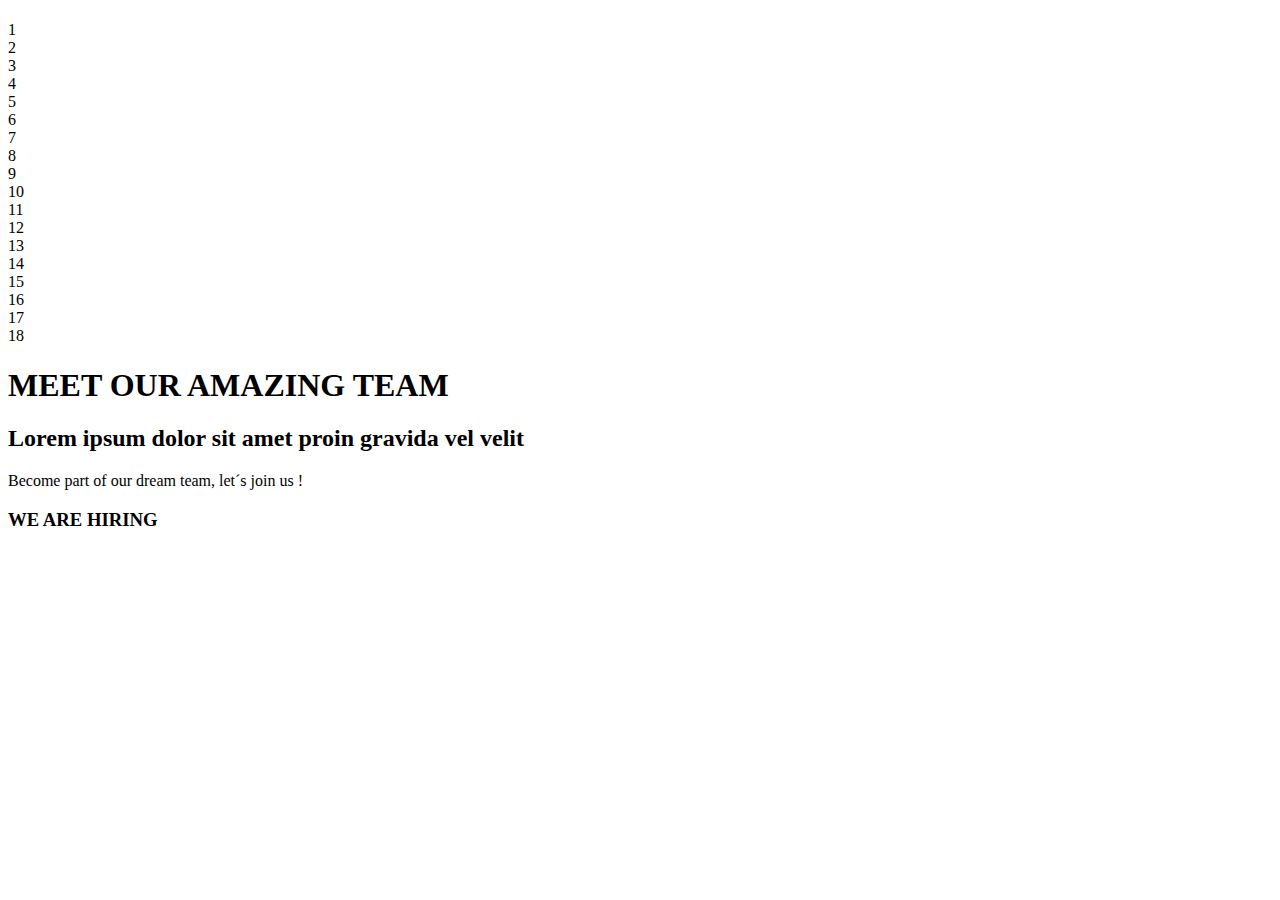
==== index.html @ 54927b7c "merge conflict" ====
<!DOCTYPE html>
<html lang="en">
  <head>
    <meta charset="UTF-8"/>
    <meta name="viewport" content="width=device-width, initial-scale=1.0" />
    <meta http-equiv="X-UA-Compatible" content="ie=edge" />
    <link href="src/css/style.css" rel="stylesheet">
    <title>Tajam</title>
  </head>
  <body>

    <header role="nr-1 mustafa banner">
      <!--placeholder nav -->
    </header>
    <main class="container">
      <section class="nr-2 mustafa"></section>
      <section class="nr-3 alicia"></section>
      <section class="nr-4 rafael"></section>

      <div class="container4">
        <!--Header Part 4-->
        <div ="expertise">
          <h1></h1>
          <h2></h2>
        </div>

        <!--Gridbox-->

        <div class="grid">
          <div class="box1">1</div>
          <div class="box2">2</div>
          <div class="box3">3</div>
          <div class="box4">4</div>
          <div class="box5">5</div>
          <div class="box6">6</div>
          <div class="box7">7</div>
          <div class="box8">8</div>
          <div class="box9">9</div>
          <div class="box10">10</div>
          <div class="box11">11</div>
          <div class="box12">12</div>
          <div class="box13">13</div>
          <div class="box14">14</div>
          <div class="box15">15</div>
          <div class="box16">16</div>
          <div class="box17">17</div>
          <div class="box18">18</div>
        
        </div>


      </div>

  

      <section class="nr-5 rafael">

        
        <div class="container5">
          <div class="column">
            <div class="top">
              <div class="headings">

                <h1>MEET OUR AMAZING TEAM</h1>
              
                <h2>Lorem ipsum dolor sit amet proin gravida vel velit</h2>

              </div>

            </div>

            <div class="middle">
              <div class="child">
                  <h2></h2>
              </div>
              <div class="child">
                  <h2></h2>
              </div>
              <div class="child">
                  <h2></h2>
              </div>
              <div class="child">
                  <h2></h2>
              </div>
            </div>
            
            <div class="bottom">
              <div class="headings2">

                <p ID="become">Become part of our dream team, let´s join us !</h2>
                <h3>WE ARE HIRING</h3>

              </div>


            </div>


          </div>
      </div>
      </section>
      <section class="nr-6 reza"></section>
    </main>
    <footer class="nr-7 alicia"></footer>
  </body>
</html>
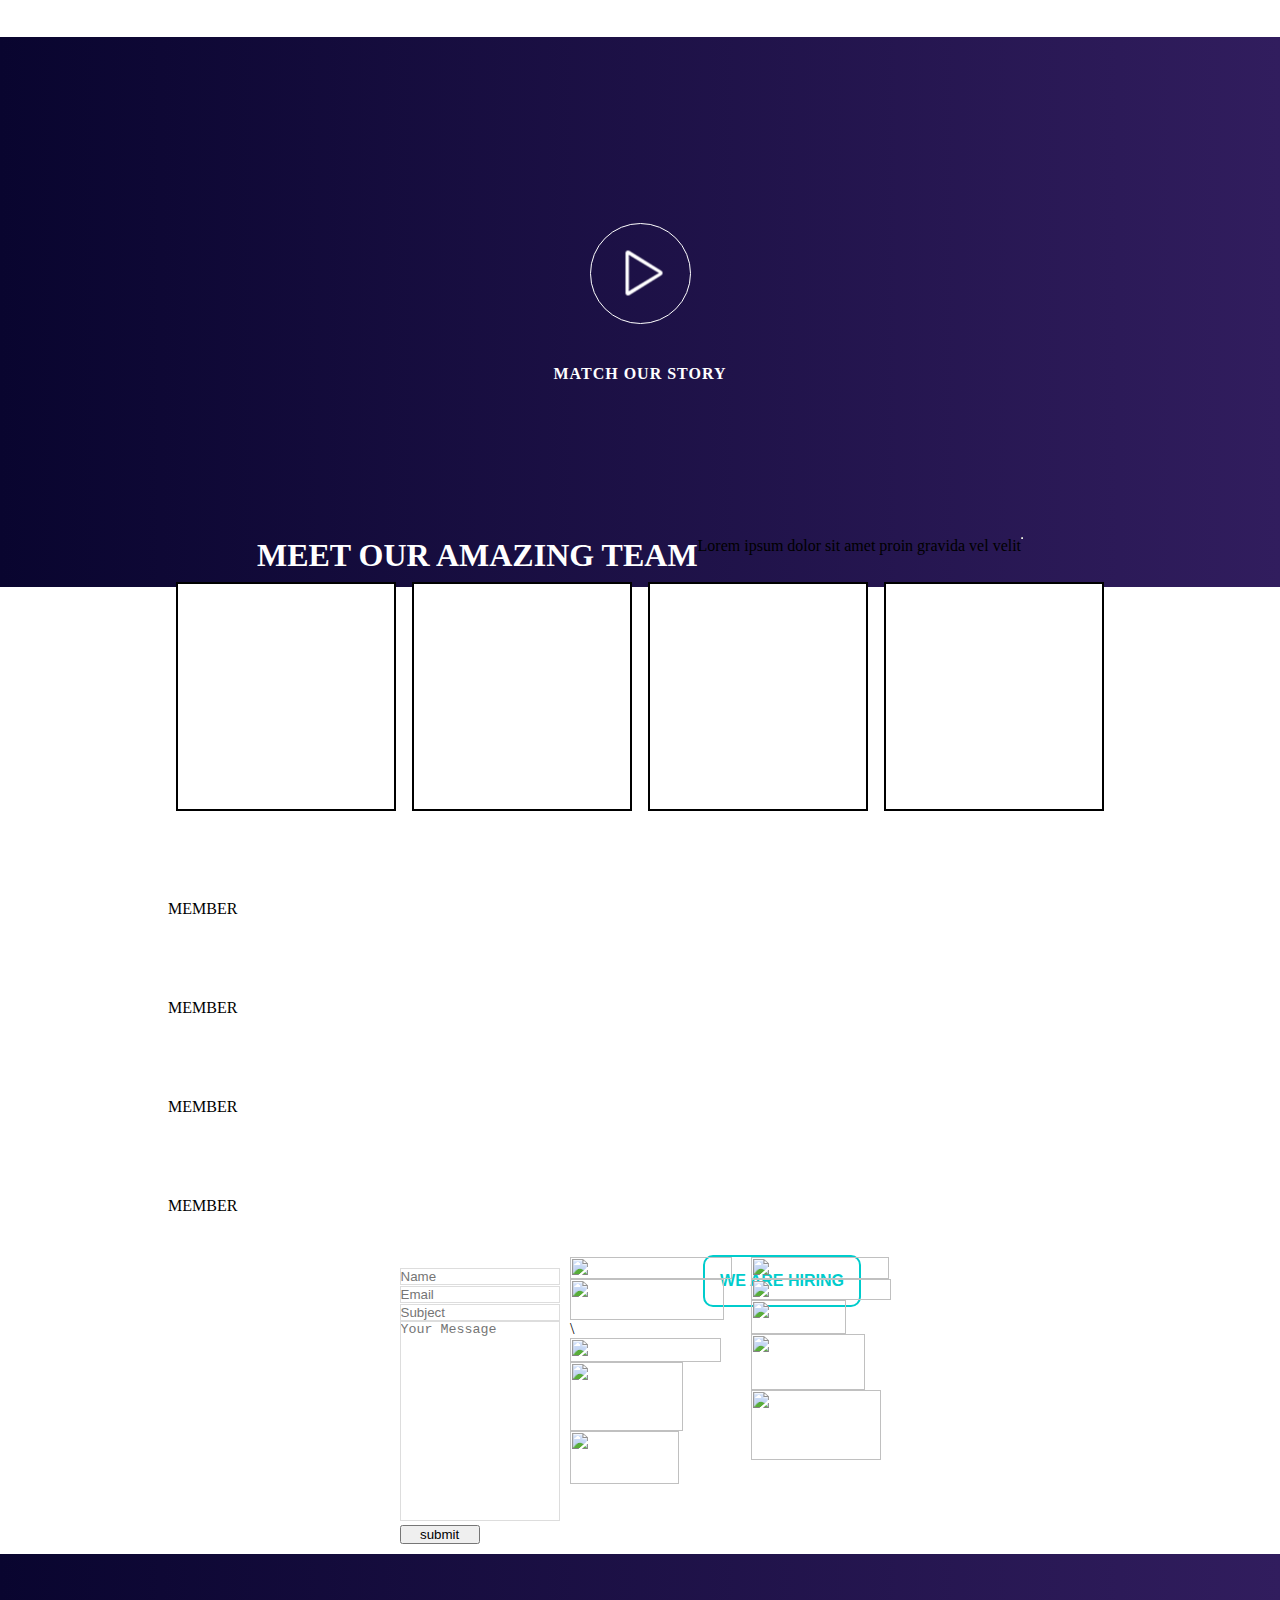
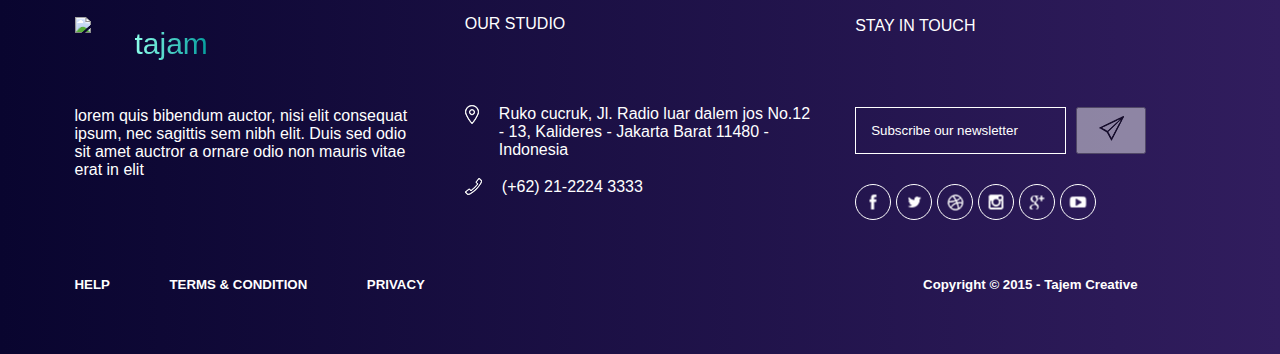
==== commit 211df15d: "section 6 added - not ready" ====
--- a/index.html
+++ b/index.html
@@ -1,107 +1,353 @@
 <!DOCTYPE html>
 <html lang="en">
-  <head>
-    <meta charset="UTF-8"/>
-    <meta name="viewport" content="width=device-width, initial-scale=1.0" />
-    <meta http-equiv="X-UA-Compatible" content="ie=edge" />
-    <link href="src/css/style.css" rel="stylesheet">
-    <title>Tajam</title>
-  </head>
-  <body>
-
-    <header role="nr-1 mustafa banner">
-      <!--placeholder nav -->
-    </header>
-    <main class="container">
-      <section class="nr-2 mustafa"></section>
-      <section class="nr-3 alicia"></section>
-      <section class="nr-4 rafael"></section>
-
-      <div class="container4">
-        <!--Header Part 4-->
-        <div ="expertise">
-          <h1></h1>
-          <h2></h2>
-        </div>
-
-        <!--Gridbox-->
-
-        <div class="grid">
-          <div class="box1">1</div>
-          <div class="box2">2</div>
-          <div class="box3">3</div>
-          <div class="box4">4</div>
-          <div class="box5">5</div>
-          <div class="box6">6</div>
-          <div class="box7">7</div>
-          <div class="box8">8</div>
-          <div class="box9">9</div>
-          <div class="box10">10</div>
-          <div class="box11">11</div>
-          <div class="box12">12</div>
-          <div class="box13">13</div>
-          <div class="box14">14</div>
-          <div class="box15">15</div>
-          <div class="box16">16</div>
-          <div class="box17">17</div>
-          <div class="box18">18</div>
-        
-        </div>
-
-
+
+<head>
+  <meta charset="UTF-8" />
+  <meta name="viewport" content="width=device-width, initial-scale=1.0" />
+
+  <meta http-equiv="X-UA-Compatible" content="ie=edge" />
+  <link href="src/css/style.css" rel="stylesheet">
+  <link href="src/css/style-alicia.css" rel="stylesheet">
+  <link href="src/css/style-rafa.css" rel="stylesheet">
+  <link href="src/css/style-reza.css" rel="stylesheet">
+  <title>Tajam</title>
+</head>
+
+<body>
+  <header role="nr-1 mustafa banner">
+    <!--placeholder nav -->
+    <h1>
+      NAVBAR
+    </h1>
+  </header>
+
+  <main>
+
+
+    <section class="nr-3 alicia">
+      <div class="img-sec-3">
+        <div class="text-sec-3">
+          <div class="play">
+            <svg id="Play_Icon" data-name="Play Icon" xmlns="http://www.w3.org/2000/svg"
+              xmlns:xlink="http://www.w3.org/1999/xlink" width="103" height="103" viewBox="0 0 103 103">
+              <defs>
+                <style>
+                  .cls-1 {
+                    fill: none;
+                    stroke: #fff;
+                    stroke-width: 3px;
+                  }
+                </style>
+              </defs>
+              <circle id="outline" class="cls-1" cx="51.5" cy="51.5" r="50" />
+              <image id="play" x="36.5" y="28.5" width="37" height="45"
+                xlink:href="[data-uri]" />
+            </svg>
+          </div>
+          <div class="text">
+            <h2 class="h2-sec-3">
+              MATCH OUR STORY
+            </h2>
+          </div>
+        </div>
       </div>
-
-  
-
-      <section class="nr-5 rafael">
-
-        
-        <div class="container5">
-          <div class="column">
-            <div class="top">
-              <div class="headings">
-
-                <h1>MEET OUR AMAZING TEAM</h1>
-              
-                <h2>Lorem ipsum dolor sit amet proin gravida vel velit</h2>
-
-              </div>
-
-            </div>
-
-            <div class="middle">
-              <div class="child">
-                  <h2></h2>
-              </div>
-              <div class="child">
-                  <h2></h2>
-              </div>
-              <div class="child">
-                  <h2></h2>
-              </div>
-              <div class="child">
-                  <h2></h2>
-              </div>
-            </div>
-            
-            <div class="bottom">
-              <div class="headings2">
-
-                <p ID="become">Become part of our dream team, let´s join us !</h2>
-                <h3>WE ARE HIRING</h3>
-
-              </div>
-
-
-            </div>
-
-
-          </div>
+    </section>
+
+
+
+    <section class="nr-5 rafael">
+      <div class="container5">
+        <div class="column">
+          <div class="top">
+            <div class="headings">
+              <h1>MEET OUR AMAZING TEAM</h1>
+              <p class="x">Lorem ipsum dolor sit amet proin gravida vel velit</p>
+              <div class="hr-line">
+                <hr class="line">
+              </div>
+            </div>
+          </div>
+
+          <div class="middle">
+            <div class="child">
+              <h2></h2>
+            </div>
+            <div class="child">
+              <h2></h2>
+            </div>
+            <div class="child">
+              <h2></h2>
+            </div>
+            <div class="child">
+              <h2></h2>
+            </div>
+          </div>
+
+          <div class="bottom1">
+            <div class="kind">
+              <h2 class="name">ALICIA</h2>
+              <p class="member">MEMBER</p>
+            </div>
+            <div class="kind">
+              <h2 class="name">MUSTAFA</h2>
+              <p class="member">MEMBER</p>
+            </div>
+            <div class="kind">
+              <h2 class="name">RAFAEL</h2>
+              <p class="member">MEMBER</p>
+            </div>
+            <div class="kind">
+              <h2 class="name">REZA</h2>
+              <p class="member">MEMBER</p>
+            </div>
+          </div>
+
+          <div class="bottom">
+            <div class="headings2">
+              <p ID="become">Become part of our dream team, let´s join us !</h2>
+              <h3>WE ARE HIRING</h3>
+            </div>
+          </div>
+        </div>
       </div>
-      </section>
-      <section class="nr-6 reza"></section>
-    </main>
-    <footer class="nr-7 alicia"></footer>
-  </body>
-</html>
-
+    </section>
+
+
+
+
+    <section>
+      <div class="container-6">
+        <div class="child1">
+          <form class="form" action="form.js" method="POST">
+            <div class="form-row">
+              <input class="input-sec6" type="text" name="name" placeholder="Name" />
+            </div>
+            <div class="form-row">
+              <input class="input-sec6" type="email" name="email" placeholder="Email" />
+            </div>
+            <div class="form-row">
+              <input class="input-sec6" type="text" name="subject" placeholder="Subject" />
+            </div>
+            <div class="form-row">
+              <textarea name="message" placeholder="Your Message"></textarea>
+            </div>
+            <div class="form-row">
+              <button class="btn-sec6" type="submit" name="submit" value="submit">submit</button>
+            </div>
+          </form>
+        </div>
+        <div class="child2">
+          <img src="src/img/png/Zara_Logo.png" width="162" height="22" />
+          <img src="src/img/png/1280px-Barneys_New_York_Logo.png" width="154" height="41" />\
+          <img src="src/img/png/Calvin_klein_logo.png" width="151" height="24" />
+          <img src="src/img/png/Converse_logo.png" width="113" height="69" />
+          <img src="src/img/png/1280px-Levi's_logo.png" width="109" height="53" />
+        </div>
+
+        <div class="child3">
+          <img src="src/img/png/Logo_of_Mango_(new).png" width="138" height="22" />
+          <img src="src/img/png/1280px-Gucci_Logo.png" width="140" height="21" />
+          <img src="src/img/png/1280px-Logo_NIKE.png" width="95" height="34" />
+          <img src="src/img/png/Puma_Logo.png" width="114" height="56" />
+          <img src="src/img/png/Billabong.png" width="130" height="70" />
+        </div>
+      </div>
+    </section>
+
+
+
+
+
+
+
+
+
+
+    <section class="nr-7">
+      <footer>
+        <div class="container-nr7">
+
+          <div class="child-sec-7">
+            <div class="logo first-row">
+              <div class="logo-img"><img src="src/img/png/logo.png"> </div>
+              <div class="logo-text">tajam</div>
+
+            </div>
+            <div class="second-row">
+              lorem quis bibendum auctor, nisi elit consequat ipsum, nec sagittis sem nibh elit. Duis sed odio sit amet
+              auctror a ornare odio non mauris vitae erat in elit
+            </div>
+            <div class="third-row">
+              <h5>HELP</h5>
+              <h5>TERMS & CONDITION</h5>
+              <h5>PRIVACY</h5>
+            </div>
+          </div>
+
+          <div class="child-sec-7">
+            <div class="first-row">
+              OUR STUDIO
+            </div>
+            <div class="second-row">
+              <div class="icon-text">
+                <div class="icon">
+                  <svg xmlns="http://www.w3.org/2000/svg" xmlns:xlink="http://www.w3.org/1999/xlink" width="14"
+                    height="19" viewBox="0 0 14 19">
+                    <image id="big104" width="14" height="19"
+                      xlink:href="[data-uri]" />
+                  </svg>
+                </div>
+                <div>
+                  Ruko cucruk, Jl. Radio luar dalem jos No.12 - 13, Kalideres - Jakarta Barat
+                  11480 - Indonesia
+                </div>
+              </div>
+              <div class="icon-text">
+                <div class="icon">
+                  <svg xmlns="http://www.w3.org/2000/svg" xmlns:xlink="http://www.w3.org/1999/xlink" width="17"
+                    height="17" viewBox="0 0 17 17">
+                    <image id="phone351" width="17" height="17"
+                      xlink:href="[data-uri]" />
+                  </svg>
+                </div>
+                <div>
+                  (+62) 21-2224 3333
+                </div>
+              </div>
+            </div>
+            <div class="third-row placeholder">
+              PLACEHOLDER
+            </div>
+          </div>
+
+          <div class="child-sec-7">
+
+            <div class="first-row">
+              STAY IN TOUCH
+            </div>
+            <div class="second-row">
+              <div class="newsletter">
+                <input class="newsletter-input" type="text" id="newsletter" name="newsletter"
+                  placeholder="Subscribe our newsletter">
+                <button class="newsletter-btn">
+                  <svg xmlns="http://www.w3.org/2000/svg" xmlns:xlink="http://www.w3.org/1999/xlink" width="25"
+                    height="25" viewBox="0 0 25 25">
+                    <image id="paper122" width="25" height="25"
+                      xlink:href="[data-uri]" />
+                  </svg>
+                </button>
+              </div>
+
+              <div class="socials">
+                <svg id="facebook" class="social-icon" xmlns="http://www.w3.org/2000/svg"
+                  xmlns:xlink="http://www.w3.org/1999/xlink" width="36" height="36" viewBox="0 0 36 36">
+                  <defs>
+                    <style>
+                      .cls-1 {
+                        fill: none;
+                        stroke: #fff;
+                        stroke-width: 1px;
+                      }
+                    </style>
+                  </defs>
+                  <circle class="cls-1" cx="18" cy="18" r="17.5" />
+                  <image id="facebook25" x="14.5" y="10.5" width="7" height="15"
+                    xlink:href="[data-uri]" />
+                </svg>
+
+                <svg id="twitter" class="social-icon" xmlns="http://www.w3.org/2000/svg"
+                  xmlns:xlink="http://www.w3.org/1999/xlink" width="36" height="36" viewBox="0 0 36 36">
+                  <defs>
+                    <style>
+                      .cls-1 {
+                        fill: none;
+                        stroke: #fff;
+                        stroke-width: 1px;
+                      }
+                    </style>
+                  </defs>
+                  <circle class="cls-1" cx="18" cy="18" r="17.5" />
+                  <image id="twitter16" x="11.5" y="12.5" width="14" height="11"
+                    xlink:href="[data-uri]" />
+                </svg>
+
+                <svg id="dribbble" class="social-icon" xmlns="http://www.w3.org/2000/svg"
+                  xmlns:xlink="http://www.w3.org/1999/xlink" width="36" height="36" viewBox="0 0 36 36">
+                  <defs>
+                    <style>
+                      .cls-1 {
+                        fill: none;
+                        stroke: #fff;
+                        stroke-width: 1px;
+                      }
+                    </style>
+                  </defs>
+                  <circle class="cls-1" cx="18" cy="18" r="17.5" />
+                  <image id="dribbble4" x="10.5" y="10.5" width="16" height="16"
+                    xlink:href="[data-uri]" />
+                </svg>
+
+                <svg id="instagram" class="social-icon" xmlns="http://www.w3.org/2000/svg"
+                  xmlns:xlink="http://www.w3.org/1999/xlink" width="36" height="36" viewBox="0 0 36 36">
+                  <defs>
+                    <style>
+                      .cls-1 {
+                        fill: none;
+                        stroke: #fff;
+                        stroke-width: 1px;
+                      }
+                    </style>
+                  </defs>
+                  <circle class="cls-1" cx="18" cy="18" r="17.5" />
+                  <image id="instagram3" x="10.5" y="10.5" width="15" height="15"
+                    xlink:href="[data-uri]" />
+                </svg>
+
+                <svg id="gplus" class="social-icon" xmlns="http://www.w3.org/2000/svg"
+                  xmlns:xlink="http://www.w3.org/1999/xlink" width="36" height="36" viewBox="0 0 36 36">
+                  <defs>
+                    <style>
+                      .cls-1 {
+                        fill: none;
+                        stroke: #fff;
+                        stroke-width: 1px;
+                      }
+                    </style>
+                  </defs>
+                  <circle class="cls-1" cx="18" cy="18" r="17.5" />
+                  <image id="google" x="10.5" y="11.5" width="15" height="14"
+                    xlink:href="[data-uri]" />
+                </svg>
+
+                <svg id="youtube" class="social-icon" xmlns="http://www.w3.org/2000/svg"
+                  xmlns:xlink="http://www.w3.org/1999/xlink" width="36" height="36" viewBox="0 0 36 36">
+                  <defs>
+                    <style>
+                      .cls-1 {
+                        fill: none;
+                        stroke: #fff;
+                        stroke-width: 1px;
+                      }
+                    </style>
+                  </defs>
+                  <circle class="cls-1" cx="18" cy="18" r="17.5" />
+                  <image id="youtube-2" data-name="youtube" x="9.5" y="12.5" width="17" height="11"
+                    xlink:href="[data-uri]" />
+                </svg>
+
+              </div>
+            </div>
+            <div class="third-row copyright">
+              <h5>Copyright © 2015 - Tajem Creative</h5>
+            </div>
+          </div>
+        </div>
+      </footer>
+    </section>
+
+
+
+  </main>
+</body>
+
+</html>--- a/src/css/style-alicia.css
+++ b/src/css/style-alicia.css
@@ -0,0 +1,420 @@
+*html {
+    font-size: 14px;
+    letter-spacing: 0px;
+    line-height: 22px;
+    color: #413d4b;
+    font-weight: 300;
+    font-family: "Roboto";
+}
+
+* {
+    box-sizing: border-box;
+    padding: 0;
+    margin: 0;
+}
+
+@import url('https://fonts.googleapis.com/css2?family=Playfair+Display:wght@400;700&display=swap');
+@import url('https://fonts.googleapis.com/css2?family=Hammersmith+One&family=Roboto:wght@300&display=swap');
+/*Section4*/
+
+.container4 {
+    display: flex;
+    max-width: 1600px;
+    background-color: gainsboro;
+    height: 670px;
+    justify-content: center;
+    align-items: center;
+}
+
+.grid {
+    display: grid;
+    background-color: teal;
+    width: 940px;
+    height: 80%;
+    grid-template: repeat(8, 1fr) / repeat(12, 1fr);
+}
+
+.box1 {
+    background-color: violet;
+    grid-area: 1 / 2 / 3 / 4;
+}
+
+.box2 {
+    background-color: violet;
+    grid-area: 1 / 6 / 3 / 8;
+}
+
+.box3 {
+    background-color: violet;
+    grid-area: 1 / 10 / 3 / 12;
+}
+
+.box4 {
+    background-color: white;
+    grid-area: 3 / 2 / 4 / 4;
+}
+
+.box5 {
+    background-color: white;
+    grid-area: 3 / 6 / 4 / 8;
+}
+
+.box6 {
+    background-color: white;
+    grid-area: 3 / 10 / 4 / 12;
+}
+
+.container5 {
+    display: flex;
+    justify-content: center;
+    align-items: center;
+    max-width: 1600px;
+    height: 670px;
+    background-image: Url("../img/bgk-header.png")
+}
+
+.column {
+    display: flex;
+    flex-direction: column;
+}
+
+.top {
+    display: flex;
+    justify-content: center;
+}
+
+.headings {
+    display: flex;
+}
+
+.headings2 {
+    display: flex;
+    justify-content: center;
+}
+
+.middle {
+    display: flex;
+}
+
+.bottom {
+    display: flex;
+    justify-content: center;
+}
+
+.child {
+    display: flex;
+}
+
+.container {
+    display: flex;
+    justify-content: center;
+    align-items: center;
+    max-width: 1600px;
+    height: 670px;
+    background-image: Url("../design-assets/bgk-header.png")
+}
+
+.child {
+    font-family: Arial, Helvetica, sans-serif;
+    color: black;
+    border: 2px;
+    border-style: solid;
+    background-color: white;
+    height: 229px;
+    width: 220px;
+    margin: 8px;
+}
+
+h1 {
+    color: white;
+    font-weight: bold;
+    font-size: 22px;
+    ;
+    text-align: center;
+    font-family: 'Playfair Display', serif;
+}
+
+h2 {
+    color: white;
+    font-weight: lighter;
+    text-align: center;
+    font-family: 'Playfair Display', serif;
+    margin-bottom: 50px;
+    margin-top: 10px;
+    font-size: 18px;
+}
+
+h3 {
+    color: #00cccc;
+    text-align: center;
+    font-family: 'Hammersmith One', sans-serif;
+    font-size: 16px;
+    margin-top: 40px;
+    padding: 15px;
+    border-radius: 10px;
+    border: #00cccc solid;
+    border-width: 2px;
+}
+
+#become {
+    color: white;
+    text-align: center;
+    font-family: 'Roboto', sans-serif;
+    font-size: 14px;
+    margin-top: 50px;
+}
+
+section {
+    display: flex;
+    flex-direction: row;
+    background-color: white;
+    justify-content: center;
+}
+
+.img {
+    background-image: url(src/img/bgk-footer.png);
+}
+
+.first-container-row {
+    display: flex;
+    flex-flow: row wrap;
+    justify-content: space-evenly;
+    align-items: flex-start;
+    align-content: center;
+    background-color: rgba(255, 255, 255, 0.2);
+    width: 1600px;
+    color: white;
+}
+
+.second-container-column {
+    display: flex;
+    flex-flow: column wrap;
+    justify-content: flex-start;
+    align-items: flex-start;
+    align-content: flex-start;
+    flex-grow: 1;
+    background-color: rgba(20, 45, 92, 0.35);
+}
+
+h1 {
+    font-size: 32px;
+    letter-spacing: 0px;
+    color: #ffffff;
+    font-weight: 900;
+    font-family: "Playfair Display";
+}
+
+.company-name {
+    font-size: 30px;
+    color: #ffffff;
+    font-weight: 250;
+    font-family: "Roboto";
+    text-align: center;
+}
+
+/* SECTION NR 3 */
+
+.nr-3 {
+    height: 550px;
+    background-image: linear-gradient(90deg, #09052f 0%, #311d5e 100%);
+    display: flex;
+    flex-flow: column nowrap;
+}
+
+.img-sec-3 {
+    background-image: url(../img/bgk-middle.png);
+    display: flex;
+    justify-content: center;
+    align-items: center;
+    background-size: 100% 100%;
+    background-repeat: no-repeat;
+    width: 100%;
+    height: 100%;
+    max-height: 100%;
+    margin: 0;
+    padding: 0;
+}
+
+.h2-sec-3 {
+    width: 460px;
+    height: 18px;
+    font-size: 16px;
+    letter-spacing: 1px;
+    color: #ffffff;
+    font-weight: 900;
+    font-family: "Roboto";
+    text-align: center;
+}
+
+.play {
+    display: flex;
+    flex-flow: column nowrap;
+    justify-content: space-evenly;
+    align-items: center;
+    padding: 30px;
+}
+
+/* SECTION NR 3 END */
+
+/* SECTION NR 7 END */
+
+.nr-7 {
+    max-height: 400px;
+    background-image: linear-gradient(90deg, #09052f 0%, #311d5e 100%);
+    display: flex;
+    flex-flow: row wrap;
+}
+
+footer {
+    max-height: 400px;
+    background-image: url(../img/bgk-footer.png);
+    background-size: 100% 100%;
+    background-repeat: no-repeat;
+    width: 100%;
+    height: 100%;
+    /* max-height: 100%; */
+    margin: 0;
+    padding: 0;
+    display: flex;
+    justify-content: flex-start;
+    flex-flow: column wrap;
+    align-items: center;
+}
+
+.container-nr7 {
+    display: flex;
+    flex-direction: row;
+    justify-content: center;
+    align-items: center;
+    justify-content: space-around;
+    max-width: 1600px;
+    height: 500px;
+}
+
+.child-sec-7 {
+    font-family: Arial, Helvetica, sans-serif;
+    color: white;
+    min-height: 229px;
+    max-width: 400px;
+    margin: 10px;
+    padding: 10px;
+    display: flex;
+    flex-flow: column wrap;
+    flex-grow: 1;
+    flex-basis: 0;
+}
+
+.sec-7-last-row {
+    font-family: Arial, Helvetica, sans-serif;
+    color: black;
+    border: 2px;
+    border-style: solid;
+    background-color: burlywood;
+    min-height: 50px;
+    margin: 10px;
+    padding: 10px;
+    flex-grow: 1;
+    flex-basis: 0;
+}
+
+.first-row {
+    height: 90px;
+    max-height: 90px;
+    align-self: flex-start;
+    /* display: flex;
+    flex-direction: row; */
+}
+
+.logo  {
+    display: flex;
+    flex-flow: row nowrap;
+    /* justify-content: flex-start; */
+    align-items: center;
+}
+.logo-img {
+    width: 60px;
+    align-self: flex-start;
+}
+
+.logo-text {
+    font-size: 30px;
+    font-weight: 100;
+    background: -webkit-linear-gradient(left, rgb(140, 255, 234) , #049d9d);
+    background: -o-linear-gradient(right, rgb(140, 255, 234), #049d9d);
+    background: -moz-linear-gradient(right, rgb(140, 255, 234), #049d9d);
+    background: linear-gradient(to right, rgb(140, 255, 234) , #049d9d); 
+   -webkit-background-clip: text;
+   -webkit-text-fill-color: transparent;
+   align-self: flex-start;
+   padding-top: 10px;
+}
+
+.second-row {
+    height: 150px;
+    display: flex;
+    flex-flow: column wrap;
+    align-items: flex-start;
+}
+
+.icon-text {
+    display: flex;
+    flex-direction: row;
+}
+
+.icon {
+    padding-right: 20px;
+    margin-bottom: 50px;
+}
+
+.third-row {
+    padding-top:20px;
+    display: flex;
+    justify-content: space-between;
+    align-items: flex-end;
+}
+
+/* SECTION NR 7 END */
+
+.copyright {
+    align-self: center;
+}
+
+.socials {
+    display: flex;
+    flex-direction: row;
+    justify-content: space-around;
+}
+
+.social-icon {
+    margin-right: 5px;
+    margin-top: 10px;
+}
+
+.newsletter {
+    display: flex;
+    flex-direction: row;
+    margin-bottom: 20px;
+}
+
+.newsletter-input {
+    padding: 15px;
+    background-color:rgba(0, 0, 0, 0);
+    border: 0.5px solid white;
+    color: white;
+    margin-right: 10px;
+    min-width: 211px;
+}
+
+.newsletter-input::placeholder { /* Chrome, Firefox, Opera, Safari 10.1+ */
+    color: white;
+    opacity: 1; /* Firefox */
+  }
+
+  .newsletter-btn {
+    width: 70px;      
+    opacity: 0.5;
+}
+
+.placeholder {
+    visibility: hidden;
+}--- a/src/css/style-reza.css
+++ b/src/css/style-reza.css
@@ -0,0 +1,58 @@
+
+.container-6 {
+    max-width: 900px;
+    display: flex;
+    flex-direction: row;
+}
+
+.child1 {
+    display: flex;
+    justify-content: stretch;
+    flex: 6;
+}
+
+.form {
+    padding: 10px;
+    flex: 6;
+}
+
+form-row {
+    padding: 10px;
+    display: flex;
+}
+
+.input-sec6 {
+    width: 100%;
+}
+
+textarea {
+    width: 100%;
+    height: 200px;
+    resize: none;
+}
+
+.btn-sec6 {
+    width: 50%;
+}
+
+input, textarea {
+    outline: none;
+    border: 1px solid #ddd;
+}
+
+.child2 {
+    max-width: 900px;
+    margin: 0 auto;
+    display: flex;
+    justify-content: flex-start;
+    flex-direction: column;
+    flex: 6;
+}
+
+.child3 {
+    max-width: 900px;
+    margin: 0 auto;
+    display: flex;
+    justify-content: stretch;
+    flex-direction: column;
+}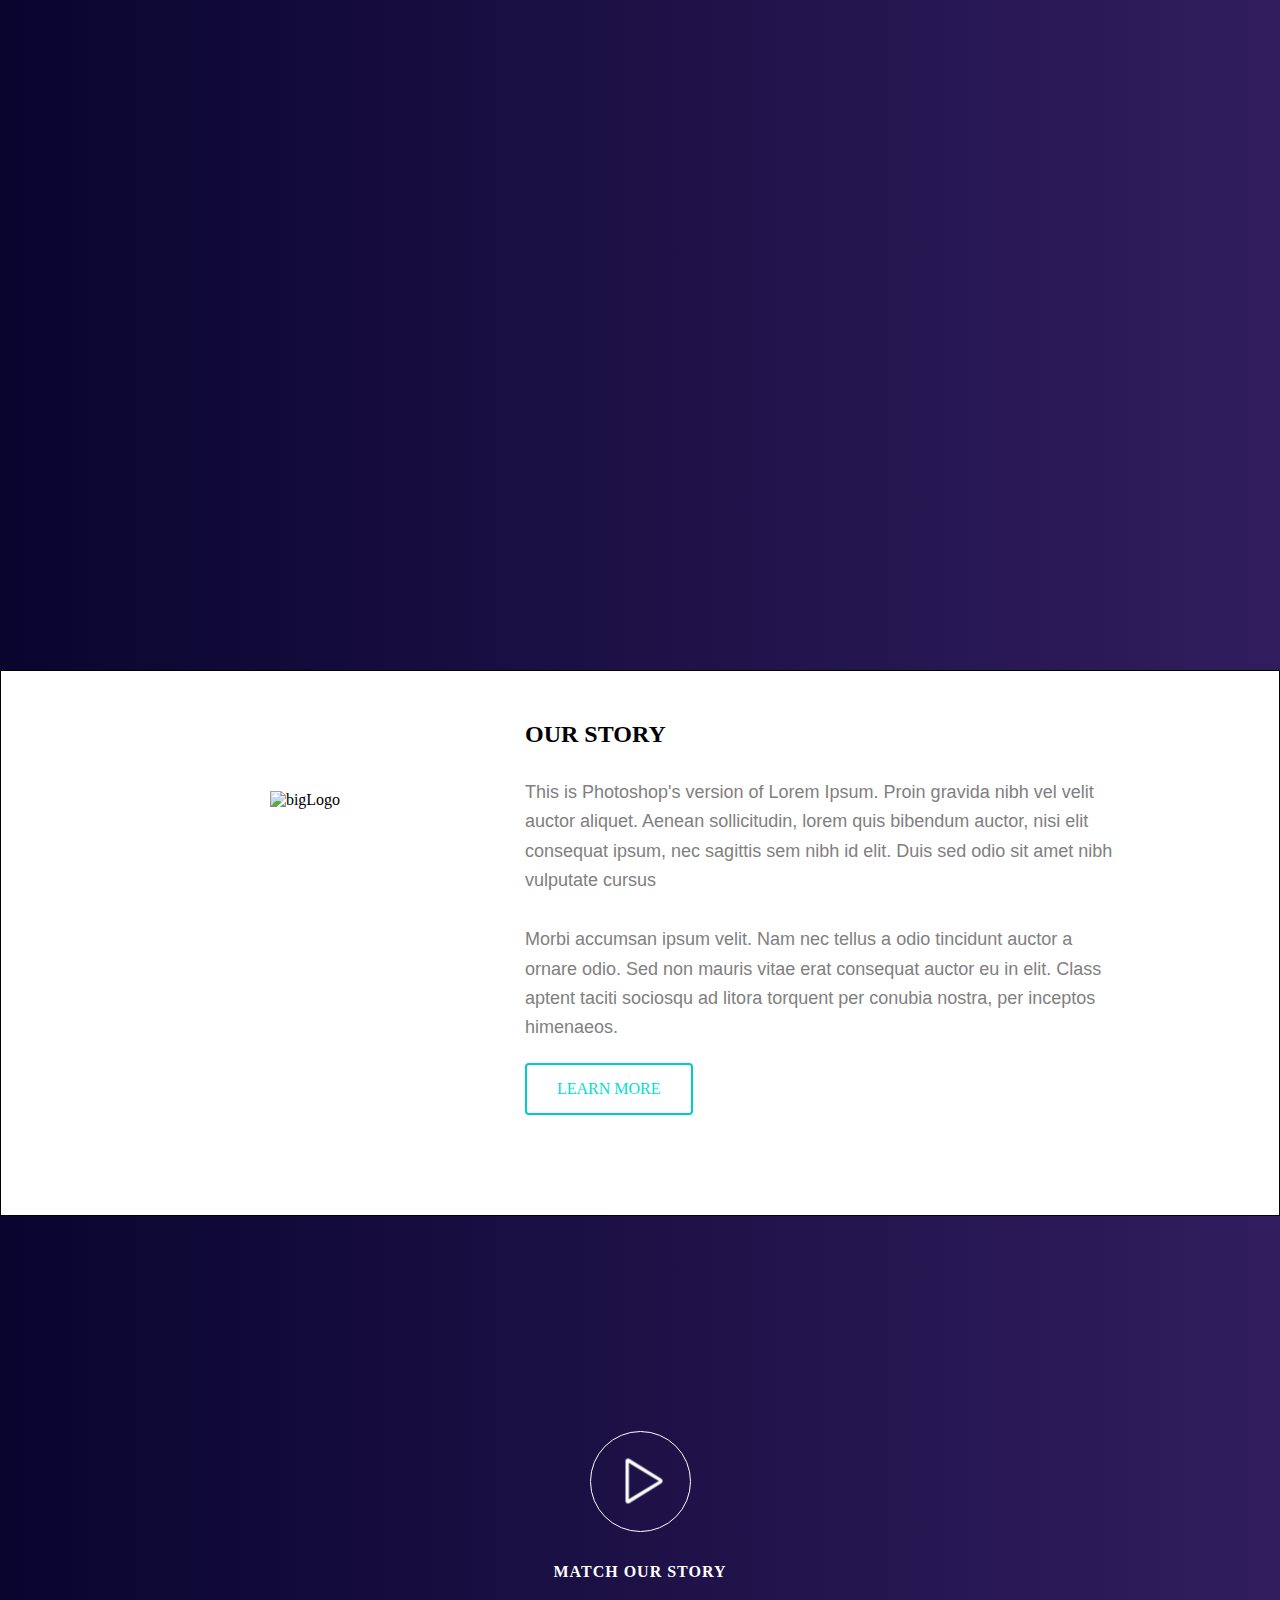
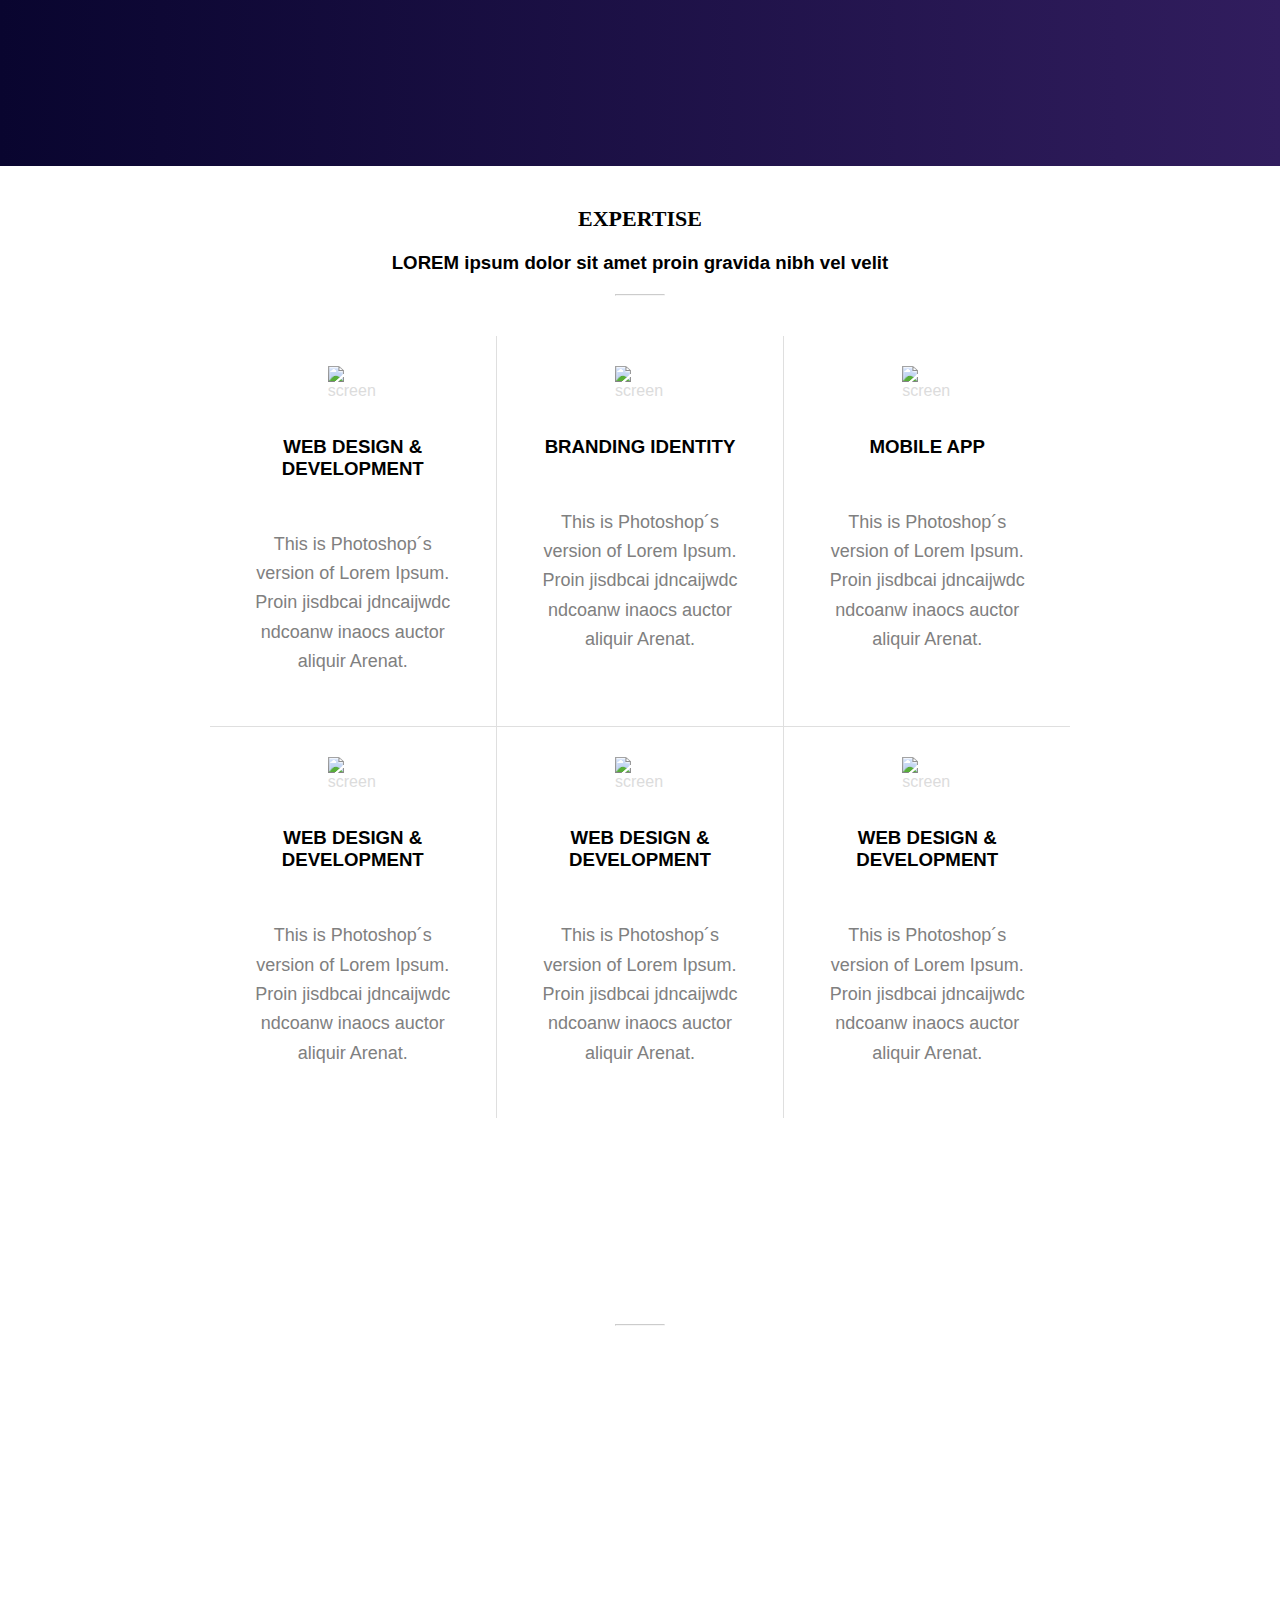
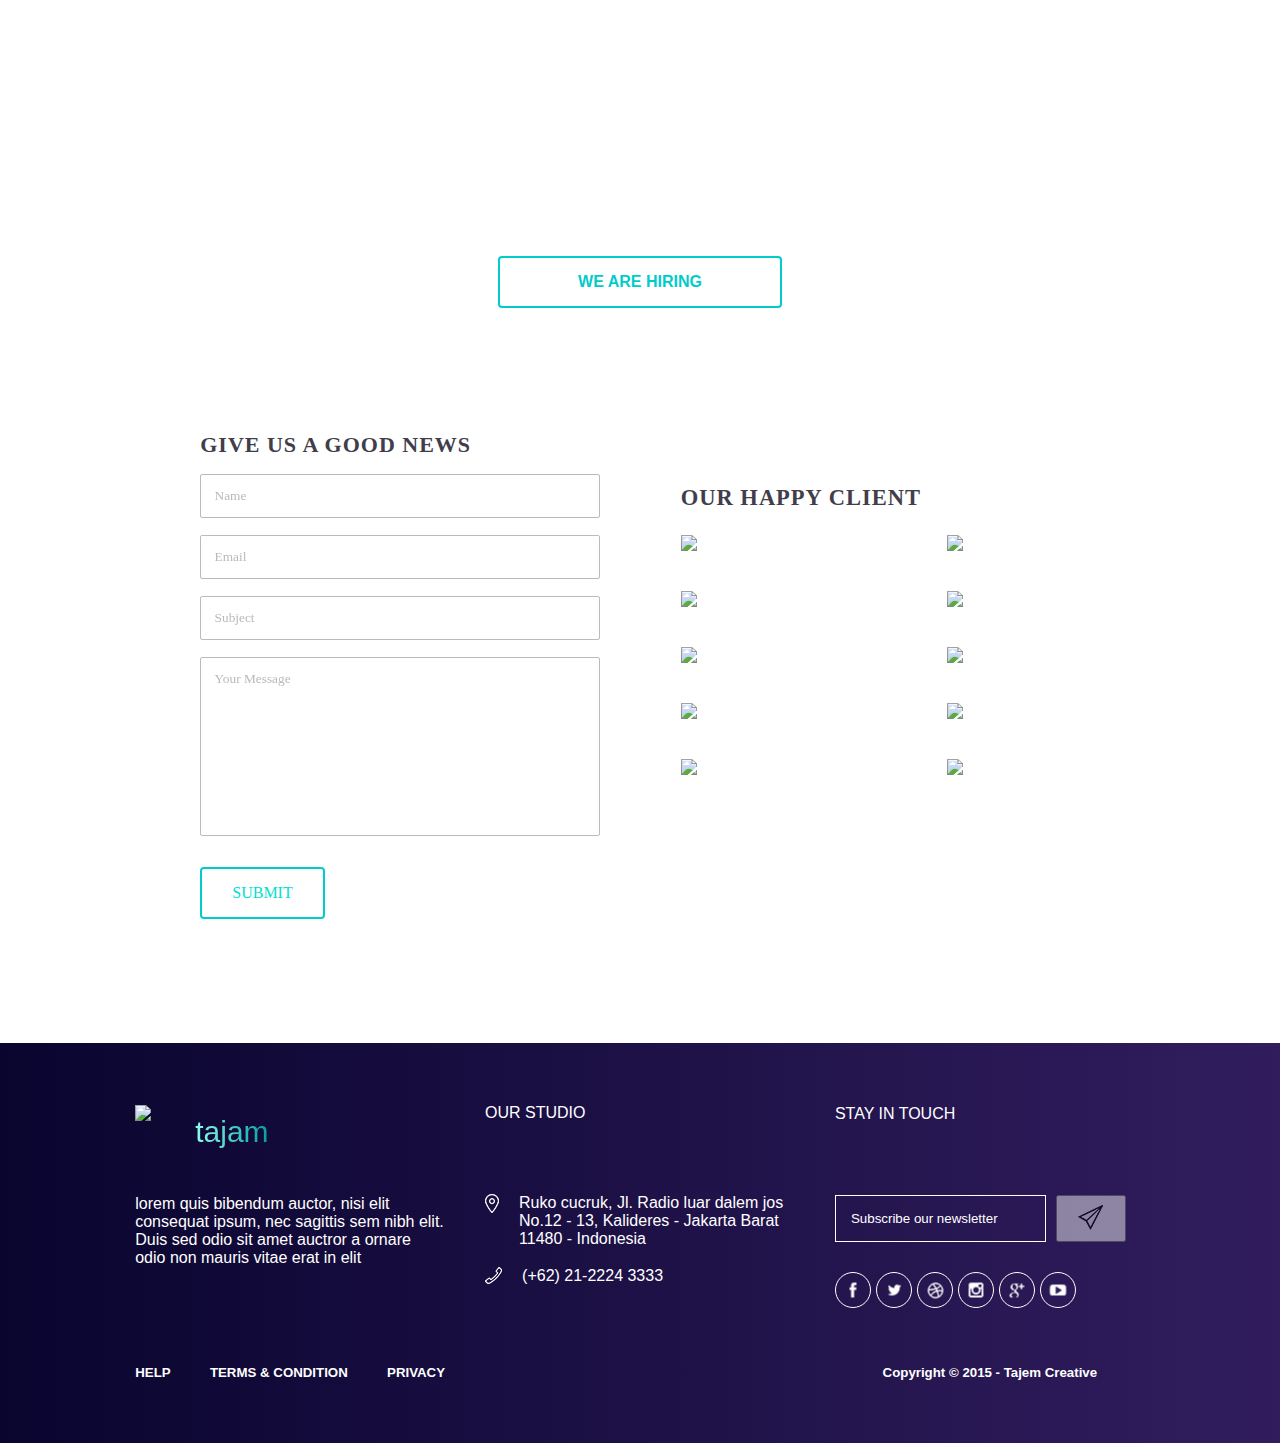
==== commit 59ec2c8a: "sec2 added" ====
--- a/index.html
+++ b/index.html
@@ -7,22 +7,70 @@
 
   <meta http-equiv="X-UA-Compatible" content="ie=edge" />
   <link href="src/css/style.css" rel="stylesheet">
-  <link href="src/css/style-alicia.css" rel="stylesheet">
-  <link href="src/css/style-rafa.css" rel="stylesheet">
-  <link href="src/css/style-reza.css" rel="stylesheet">
+
   <title>Tajam</title>
 </head>
 
 <body>
-  <header role="nr-1 mustafa banner">
-    <!--placeholder nav -->
-    <h1>
-      NAVBAR
-    </h1>
+
+
+  <header>
+    <div class="img-sec-1">
+     
+
+    </div>
   </header>
 
   <main>
 
+    <section class="sec-2">
+
+      <div class="sec-2-img">
+        <img src="src/img/png/logo-big.png" alt="bigLogo">
+      </div>
+      <div class="sec-2-txt">
+        <h2>OUR STORY</h2>
+        <p class="sec-2-desc">
+          This is Photoshop's version of Lorem Ipsum. Proin gravida nibh vel velit auctor aliquet. Aenean sollicitudin,
+          lorem quis bibendum auctor, nisi elit consequat ipsum, nec sagittis sem nibh id elit. Duis sed odio sit amet
+          nibh vulputate cursus
+        </p>
+        <p class="sec-2-desc">
+          Morbi accumsan ipsum velit. Nam nec tellus a odio tincidunt auctor a ornare odio. Sed non mauris vitae erat
+          consequat auctor eu in elit. Class aptent taciti sociosqu ad litora torquent per conubia nostra, per inceptos
+          himenaeos.
+        </p>
+        <button class="pp3 btn">LEARN MORE</button>
+      </div>
+    </section>
+
+    <!-- <section class="sec-1">
+
+      <div class="pic-sec-1">
+        <svg xmlns="http://www.w3.org/2000/svg" xmlns:xlink="http://www.w3.org/1999/xlink" width="235" height="229"
+          viewBox="0 0 235 229">
+          <image id="Replace_with_your_logo" data-name="Replace with your logo" width="235" height="229"
+            xlink:href="[data-uri]" />
+        </svg>
+      </div>
+
+      
+      <div class="desc-sec-1">
+        <h3>OUR STORY</h3>
+        <div class="txt-sec-1">
+          This is Photoshop's version of Lorem Ipsum. Proin gravida nibh vel velit auctor aliquet. Aenean sollicitudin,
+          lorem quis bibendum auctor, nisi elit consequat ipsum, nec sagittis sem nibh id elit. Duis sed odio sit amet
+          nibh vulputate cursus
+
+          Morbi accumsan ipsum velit. Nam nec tellus a odio tincidunt auctor a ornare odio. Sed non mauris vitae erat
+          consequat auctor eu in elit. Class aptent taciti sociosqu ad litora torquent per conubia nostra, per inceptos
+          himenaeos.
+        </div>
+        <button>BUTTON</button>>
+
+      </div>
+
+    </section> -->
 
     <section class="nr-3 alicia">
       <div class="img-sec-3">
@@ -54,112 +102,213 @@
     </section>
 
 
+    <section class="nr-4rafael">
+
+
+      <div class="xcontainer5">
+        <div class="xcolumn">
+          <div class="xtop">
+            <div class="xheadings">
+              <h1 class="pp">EXPERTISE</h1>
+
+              <h2 class="pp2">LOREM ipsum dolor sit amet proin gravida nibh vel velit</h2>
+              <div class="hr-line">
+
+                <hr class="line">
+
+              </div>
+            </div>
+          </div>
+          <div class="xmiddle border-bottom">
+            <div class="xchild border-right">
+              <img class="xpic" src="src/img/png/screen.png" width="50" height="50" alt="screen">
+              <h2 class="pp2">WEB DESIGN & DEVELOPMENT</h2>
+              <p class="exp">This is Photoshop´s version of Lorem Ipsum.
+                Proin jisdbcai jdncaijwdc ndcoanw inaocs
+                auctor aliquir Arenat.
+              </p>
+            </div>
+            <div class="xchild">
+              <img class="xpic" src="src/img/png/pen.png" width="50" height="50" alt="screen">
+              <h2 class="pp2">BRANDING IDENTITY</h2>
+              <p class="exp">This is Photoshop´s version of Lorem Ipsum.
+                Proin jisdbcai jdncaijwdc ndcoanw inaocs
+                auctor aliquir Arenat.
+              </p>
+            </div>
+            <div class="xchild border-left">
+              <img class="xpic" src="src/img/png/mobile.png" width="50" height="50" alt="screen">
+              <h2 class="pp2">MOBILE APP</h2>
+              <p class="exp">This is Photoshop´s version of Lorem Ipsum.
+                Proin jisdbcai jdncaijwdc ndcoanw inaocs
+                auctor aliquir Arenat.
+              </p>
+            </div>
+
+          </div>
+          <div class="bottom1">
+            <div class="xchild border-right">
+              <img class="xpic" src="src/img/png/graph.png" width="50" height="50" alt="screen">
+              <h2 class="pp2">WEB DESIGN & DEVELOPMENT</h2>
+              <p class="exp">This is Photoshop´s version of Lorem Ipsum.
+                Proin jisdbcai jdncaijwdc ndcoanw inaocs
+                auctor aliquir Arenat.
+              </p>
+            </div>
+            <div class="xchild">
+              <img class="xpic" src="src/img/png/gameboy.png" width="50" height="50" alt="screen">
+              <h2 class="pp2">WEB DESIGN & DEVELOPMENT</h2>
+              <p class="exp">This is Photoshop´s version of Lorem Ipsum.
+                Proin jisdbcai jdncaijwdc ndcoanw inaocs
+                auctor aliquir Arenat.
+              </p>
+            </div>
+            <div class="xchild border-left">
+              <img class="xpic" src="src/img/png/heart.png" width="50" height="50" alt="screen">
+              <h2 class="pp2">WEB DESIGN & DEVELOPMENT</h2>
+              <p class="exp">This is Photoshop´s version of Lorem Ipsum.
+                Proin jisdbcai jdncaijwdc ndcoanw inaocs
+                auctor aliquir Arenat.
+              </p>
+            </div>
+
+          </div>
+
+        </div>
+
+      </div>
+
+    </section>
+
+
+
 
     <section class="nr-5 rafael">
-      <div class="container5">
-        <div class="column">
-          <div class="top">
-            <div class="headings">
-              <h1>MEET OUR AMAZING TEAM</h1>
-              <p class="x">Lorem ipsum dolor sit amet proin gravida vel velit</p>
-              <div class="hr-line">
-                <hr class="line">
-              </div>
-            </div>
-          </div>
-
-          <div class="middle">
-            <div class="child">
-              <h2></h2>
-            </div>
-            <div class="child">
-              <h2></h2>
-            </div>
-            <div class="child">
-              <h2></h2>
-            </div>
-            <div class="child">
-              <h2></h2>
-            </div>
-          </div>
-
-          <div class="bottom1">
-            <div class="kind">
-              <h2 class="name">ALICIA</h2>
-              <p class="member">MEMBER</p>
-            </div>
-            <div class="kind">
-              <h2 class="name">MUSTAFA</h2>
-              <p class="member">MEMBER</p>
-            </div>
-            <div class="kind">
-              <h2 class="name">RAFAEL</h2>
-              <p class="member">MEMBER</p>
-            </div>
-            <div class="kind">
-              <h2 class="name">REZA</h2>
-              <p class="member">MEMBER</p>
-            </div>
-          </div>
-
-          <div class="bottom">
-            <div class="headings2">
-              <p ID="become">Become part of our dream team, let´s join us !</h2>
-              <h3>WE ARE HIRING</h3>
-            </div>
-          </div>
-        </div>
-      </div>
+
+      <div class="bg-img-5">
+        <div class="container5">
+          <div class="column">
+            <div class="top">
+              <div class="headings">
+
+                <h1 class="h1-5">MEET OUR AMAZING TEAM</h1>
+                <p class="x">Lorem ipsum dolor sit amet proin gravida vel velit</p>
+
+                <div class="hr-line">
+                  <hr class="line">
+                </div>
+              </div>
+            </div>
+
+            <div class="middle">
+              <div class="h1-5 box left-box alicia"></div>
+              <div class="h1-5 box mustafa middle-box"></div>
+              <div class="h1-5 box rafael middle-box"></div>
+              <div class="h1-5 box reza right-box"></div>
+            </div>
+
+            <div class="middle">
+              <div class="sub-box left-box">
+                <h2 class="name">ALICIA</h2>
+                <p class="member">MEMBER</p>
+              </div>
+              <div class="sub-box middle-box">
+                <h2 class="name">MUSTAFA</h2>
+                <p class="member">MEMBER</p>
+              </div>
+              <div class="sub-box middle-box">
+                <h2 class="name">RAFAEL</h2>
+                <p class="member">MEMBER</p>
+              </div>
+              <div class="sub-box right-box">
+                <h2 class="name">REZA</h2>
+                <p class="member">MEMBER</p>
+              </div>
+            </div>
+
+
+
+
+            <div class="bottom">
+              <div class="headings2">
+
+
+                <p ID="become">Become part of our dream team, let´s join us !</h2>
+                <h3 class="pp3">WE ARE HIRING</h3>
+              </div>
+            </div>
+
+
+
+
+          </div>
+        </div>
+      </div>
+
+
     </section>
 
 
 
 
-    <section>
-      <div class="container-6">
-        <div class="child1">
-          <form class="form" action="form.js" method="POST">
-            <div class="form-row">
-              <input class="input-sec6" type="text" name="name" placeholder="Name" />
-            </div>
-            <div class="form-row">
-              <input class="input-sec6" type="email" name="email" placeholder="Email" />
-            </div>
-            <div class="form-row">
-              <input class="input-sec6" type="text" name="subject" placeholder="Subject" />
-            </div>
-            <div class="form-row">
-              <textarea name="message" placeholder="Your Message"></textarea>
-            </div>
-            <div class="form-row">
-              <button class="btn-sec6" type="submit" name="submit" value="submit">submit</button>
-            </div>
-          </form>
-        </div>
-        <div class="child2">
-          <img src="src/img/png/Zara_Logo.png" width="162" height="22" />
-          <img src="src/img/png/1280px-Barneys_New_York_Logo.png" width="154" height="41" />\
-          <img src="src/img/png/Calvin_klein_logo.png" width="151" height="24" />
-          <img src="src/img/png/Converse_logo.png" width="113" height="69" />
-          <img src="src/img/png/1280px-Levi's_logo.png" width="109" height="53" />
-        </div>
-
-        <div class="child3">
-          <img src="src/img/png/Logo_of_Mango_(new).png" width="138" height="22" />
-          <img src="src/img/png/1280px-Gucci_Logo.png" width="140" height="21" />
-          <img src="src/img/png/1280px-Logo_NIKE.png" width="95" height="34" />
-          <img src="src/img/png/Puma_Logo.png" width="114" height="56" />
-          <img src="src/img/png/Billabong.png" width="130" height="70" />
-        </div>
-      </div>
+
+
+
+    <section class="container6">
+      <div class="form-part">
+        <h2>GIVE US A GOOD NEWS</h2>
+        <form class="form" action="form.js" method="POST">
+          <div>
+            <input type="text" name="name" placeholder="Name" />
+          </div>
+
+          <div>
+            <input type="email" name="email" placeholder="Email" />
+          </div>
+
+          <div>
+            <input type="text" name="subject" placeholder="Subject" />
+          </div>
+
+          <div>
+            <textarea rows="10" cols="33" maxlength="300" name="message" placeholder="Your Message"></textarea>
+          </div>
+
+          <div>
+            <button class="pp3" type="submit" value="submit">SUBMIT</button>
+          </div>
+        </form>
+      </div>
+
+      <div class="main-reza">
+
+        <div class="happy-client">
+          <h2>OUR HAPPY CLIENT</h2>
+        </div>
+
+        <div class="empty"></div>
+
+
+        <div class="logo-left-part">
+          <img src="src/img/png/Zara_Logo.png" />
+          <img src="src/img/png/1280px-Barneys_New_York_Logo.png" />
+          <img src="src/img/png/Calvin_klein_logo.png" />
+          <img src="src/img/png/Converse_logo.png" />
+          <img src="src/img/png/1280px-Levi's_logo.png" />
+        </div>
+
+        <div class="logo-right-part">
+          <img src="src/img/png/Logo_of_Mango_(new).png" />
+          <img src="src/img/png/1280px-Gucci_Logo.png" />
+          <img src="src/img/png/1280px-Logo_NIKE.png" />
+          <img src="src/img/png/Puma_Logo.png" />
+          <img src="src/img/png/Billabong.png" />
+        </div>
+      </div>
+
+      </div>
+
     </section>
-
-
-
-
-
-
-
 
 
 
--- a/src/css/style.css
+++ b/src/css/style.css
@@ -0,0 +1,778 @@
+* {
+    box-sizing: border-box;
+    padding: 0;
+    margin: 0;
+}
+
+@import url('https://fonts.googleapis.com/css2?family=Playfair+Display:wght@100;400;700&display=swap');
+@import url('https://fonts.googleapis.com/css2?family=Hammersmith+One&family=Roboto:wght@300&display=swap');
+@import url("https://use.typekit.net/kxz2pbp.css");
+@import url('https://fonts.googleapis.com/css2?family=Roboto:wght@900&display=swap');
+/*
+
+Section 4 - MIT Flexbox*/
+
+.container5 {
+    display: flex;
+    justify-content: center;
+    align-items: center;
+    width: 82%;
+    min-height: 670px;
+}
+
+.nr-5 {
+    background-image: linear-gradient(90deg, #09052f 0%, #311d5e 100%);
+    display: flex;
+    flex-flow: column nowrap;
+}
+
+.bg-img-5 {
+    background-image: url(../img/bgk-header.png);
+    display: flex;
+    justify-content: center;
+    align-items: center;
+    background-size: 100% 100%;
+    background-repeat: no-repeat;
+    width: 100%;
+    height: 100%;
+    max-height: 100%;
+    margin: 0;
+    padding: 0;
+}
+
+.xcontainer5 {
+    display: flex;
+    justify-content: center;
+    align-items: center;
+    width: 82%;
+    /* height: 800px; */
+    margin-bottom: 60px;
+}
+
+.h1-5 {
+    color: white;
+    text-align: center;
+}
+
+.hr-line {
+    align-self: center;
+    width: 50px;
+    opacity: 0.5;
+    margin-top: 10px;
+    margin-bottom: 40px;
+}
+
+.xcolumn {
+    display: flex;
+    flex-direction: column;
+    max-width: 82%;
+}
+
+.xtop {
+    display: flex;
+    justify-content: center;
+}
+
+.xy {
+    color: grey;
+    font-family: 'Playfair Display', serif;
+    font-weight: 100;
+}
+
+.xheadings {
+    display: flex;
+    flex-direction: column;
+    justify-content: center;
+}
+
+.xmiddle {
+    display: flex;
+    justify-content: space-between;
+}
+
+.xbottom1 {
+    display: flex;
+}
+
+.exp {
+    padding: 30px;
+}
+
+.xchild {
+    display: flex;
+    flex-direction: column;
+    font-family: Arial, Helvetica, sans-serif;
+    color: gainsboro;
+    /* border-bottom: 1px;
+    border-style: solid; */
+    background-color: white;
+    /* height: 270px; */
+    width: 3120px;
+    padding: 10px;
+    margin-top: 0 px;
+    margin-bottom: 0;
+    margin-left: 0 px;
+    margin-right: 0 px;
+}
+
+.border-bottom {
+    border-bottom: 1px solid rgb(223, 223, 223);
+}
+
+.border-right {
+    border-right: 1px solid rgb(223, 223, 223);
+}
+
+.border-left {
+    border-left: 1px solid rgb(223, 223, 223);
+}
+
+/* .xkind {
+    display: flex;
+    flex-direction: column;
+    font-family: Arial, Helvetica, sans-serif;
+    color: gainsboro;
+    border: 1px;
+    border-style: solid;
+    background-color: white;
+    height: 270px;
+    width: 3120px;
+    padding: 10px;
+    margin-top: 0 px;
+    margin-bottom: 0;
+    margin-left: 0 px;
+    margin-right: 0 px;
+} */
+
+.xpic {
+    display: flex;
+    align-self: center;
+    margin-top: 20px;
+    max-height: 50px;
+}
+
+p {
+    color: gray;
+    font-weight: lighter;
+    text-align: center;
+    line-height: 22pt;
+    font-family: 'Roboto', sans-serif;
+    margin-bottom: 50px;
+    margin-top: 10px;
+    font-size: 18px;
+    margin-bottom: 10px;
+}
+
+/*Section4*/
+
+.nr-4rafael {
+    display: flex;
+    justify-content: center;
+}
+
+.container4 {
+    display: flex;
+    justify-content: center;
+    align-items: center;
+    width: 82%;
+    height: 670px;
+}
+
+.column {
+    display: flex;
+    flex-direction: column;
+    width: 82%;
+}
+
+.top {
+    display: flex;
+    justify-content: center;
+    padding-top: 50px;
+}
+
+.headings {
+    display: flex;
+    flex-direction: column;
+    justify-content: center;
+}
+
+.headings2 {
+    display: flex;
+    flex-direction: column;
+    justify-content: center;
+}
+
+.bottom {
+    display: flex;
+    justify-content: center;
+}
+
+.bottom1 {
+    display: flex;
+}
+
+.kind {
+    display: flex;
+    flex-direction: column;
+    font-family: Arial, Helvetica, sans-serif;
+    border-style: solid;
+    border-color: white;
+    border-width: 0.1px;
+    height: 70px;
+    width: 220px;
+}
+
+.middle {
+    display: flex;
+    flex-direction: row;
+    justify-content: space-between;
+}
+
+.box {
+    border-style: solid;
+    border-color: white;
+    border-width: 0.1px;
+    width: 80%;
+    height: 300px;
+}
+
+.sub-box {
+    border-style: solid;
+    border-color: white;
+    border-width: 0.1px;
+    min-height: 70px;
+    width: 80%;
+    display: flex;
+    flex-direction: column;
+}
+
+.name {
+    font-family: 'Roboto', sans-serif;
+    font-weight: bold;
+    color: white;
+    align-self: center;
+    padding-top: 8px;
+}
+
+.member {
+    color: white;
+    align-self: center;
+    padding-bottom: 3px;
+    font-family: myriad-pro, sans-serif;
+    font-weight: lighter;
+}
+
+.left-box {
+    margin-left: 0;
+    margin-right: 20px;
+}
+
+.middle-box {
+    margin-right: 20px;
+}
+
+.right-box {
+    margin-right: 0px;
+}
+
+.alicia {
+    background-image: url(../img/bgk-footer.png);
+}
+
+.mustafa {
+    background-image: url(../img/bgk-footer.png);
+}
+
+.rafael {
+    background-image: url(../img/bgk-footer.png);
+}
+
+.reza {
+    background-image: url(../img/bgk-footer.png);
+}
+
+.child {
+    display: flex;
+    font-family: Arial, Helvetica, sans-serif;
+    color: black;
+    border: 0px;
+    border-style: solid;
+    background-color: white;
+    height: 230px;
+    width: 230px;
+    margin-right: 10px;
+}
+
+.pp {
+    color: black;
+    font-weight: bold;
+    font-size: 22px;
+    margin-top: 40px;
+    text-align: center;
+    font-family: 'Playfair Display', serif;
+}
+
+.pp2 {
+    color: black;
+    text-align: center;
+    font-family: 'Roboto', sans-serif;
+    margin-bottom: 10px;
+    margin-top: 20px;
+    font-size: 14pt;
+    margin-bottom: 10px;
+}
+
+.x {
+    color: white;
+    font-weight: lighter;
+    text-align: center;
+    font-family: 'Playfair Display', serif;
+    margin-top: 10px;
+    font-size: 14pt;
+    margin-bottom: 10px;
+}
+
+.pp3 {
+    color: #00cccc;
+    text-align: center;
+    font-family: 'Hammersmith One', sans-serif;
+    font-size: 16px;
+    margin-top: 10px;
+    padding: 15px;
+    border-radius: 4px;
+    border: #00cccc solid;
+    border-width: 2px;
+    margin-bottom: 50px;
+}
+
+#become {
+    color: white;
+    text-align: center;
+    font-family: 'Roboto', sans-serif;
+    font-size: 14px;
+    margin-top: 50px;
+}
+
+/* ALICIA */
+
+/* section {
+    display: flex;
+    flex-direction: row;
+    background-color: white;
+    justify-content: center;
+} */
+
+/* SECTION NR 3 */
+
+.nr-3 {
+    height: 550px;
+    background-image: linear-gradient(90deg, #09052f 0%, #311d5e 100%);
+    display: flex;
+    flex-flow: column nowrap;
+}
+
+.img-sec-3 {
+    background-image: url(../img/bgk-middle.png);
+    display: flex;
+    justify-content: center;
+    align-items: center;
+    background-size: 100% 100%;
+    background-repeat: no-repeat;
+    width: 100%;
+    height: 100%;
+    max-height: 100%;
+    margin: 0;
+    padding: 0;
+}
+
+.h2-sec-3 {
+    width: 460px;
+    height: 18px;
+    font-size: 16px;
+    letter-spacing: 1px;
+    color: #ffffff;
+    font-weight: 900;
+    font-family: "Roboto";
+    text-align: center;
+}
+
+.play {
+    display: flex;
+    flex-flow: column nowrap;
+    justify-content: space-evenly;
+    align-items: center;
+    padding: 30px;
+}
+
+/* SECTION NR 3 END */
+
+/* SECTION NR 7 END */
+
+.nr-7 {
+    max-height: 400px;
+    background-image: linear-gradient(90deg, #09052f 0%, #311d5e 100%);
+    display: flex;
+    flex-flow: row wrap;
+}
+
+footer {
+    max-height: 400px;
+    background-image: url(../img/bgk-footer.png);
+    background-size: 100% 100%;
+    background-repeat: no-repeat;
+    width: 100%;
+    height: 100%;
+    /* max-height: 100%; */
+    margin: 0;
+    padding: 0;
+    display: flex;
+    justify-content: flex-start;
+    flex-flow: column wrap;
+    align-items: center;
+}
+
+.container-nr7 {
+    display: flex;
+    flex-direction: row;
+    justify-content: center;
+    align-items: center;
+    /* justify-content: space-around; */
+    width: 82%;
+    height: 500px;
+}
+
+.child-sec-7 {
+    font-family: Arial, Helvetica, sans-serif;
+    color: white;
+    min-height: 229px;
+    max-width: 350px;
+    margin: 10px;
+    padding: 10px;
+    display: flex;
+    flex-flow: column wrap;
+    flex-grow: 1;
+    flex-basis: 0;
+}
+
+.sec-7-last-row {
+    font-family: Arial, Helvetica, sans-serif;
+    color: black;
+    border: 2px;
+    border-style: solid;
+    background-color: burlywood;
+    min-height: 50px;
+    margin: 10px;
+    padding: 10px;
+    flex-grow: 1;
+    flex-basis: 0;
+}
+
+.first-row {
+    height: 90px;
+    max-height: 90px;
+    align-self: flex-start;
+    /* display: flex;
+    flex-direction: row; */
+}
+
+.logo {
+    display: flex;
+    flex-flow: row nowrap;
+    /* justify-content: flex-start; */
+    align-items: center;
+}
+
+.logo-img {
+    width: 60px;
+    align-self: flex-start;
+}
+
+.logo-text {
+    font-size: 30px;
+    font-weight: 100;
+    background: -webkit-linear-gradient(left, rgb(140, 255, 234), #049d9d);
+    background: -o-linear-gradient(right, rgb(140, 255, 234), #049d9d);
+    background: -moz-linear-gradient(right, rgb(140, 255, 234), #049d9d);
+    background: linear-gradient(to right, rgb(140, 255, 234), #049d9d);
+    -webkit-background-clip: text;
+    -webkit-text-fill-color: transparent;
+    align-self: flex-start;
+    padding-top: 10px;
+}
+
+.second-row {
+    height: 150px;
+    display: flex;
+    flex-flow: column wrap;
+    align-items: flex-start;
+}
+
+.icon-text {
+    display: flex;
+    flex-direction: row;
+}
+
+.icon {
+    padding-right: 20px;
+    margin-bottom: 50px;
+}
+
+.third-row {
+    padding-top: 20px;
+    display: flex;
+    justify-content: space-between;
+    align-items: flex-end;
+}
+
+/* SECTION NR 7 END */
+
+.copyright {
+    align-self: center;
+}
+
+.socials {
+    display: flex;
+    flex-direction: row;
+    justify-content: space-around;
+}
+
+.social-icon {
+    margin-right: 5px;
+    margin-top: 10px;
+}
+
+.newsletter {
+    display: flex;
+    flex-direction: row;
+    margin-bottom: 20px;
+}
+
+.newsletter-input {
+    padding: 15px;
+    background-color: rgba(0, 0, 0, 0);
+    border: 0.5px solid white;
+    color: white;
+    margin-right: 10px;
+    min-width: 211px;
+}
+
+.newsletter-input::placeholder {
+    /* Chrome, Firefox, Opera, Safari 10.1+ */
+    color: white;
+    opacity: 1;
+    /* Firefox */
+}
+
+.newsletter-btn {
+    width: 70px;
+    opacity: 0.5;
+}
+
+.placeholder {
+    visibility: hidden;
+}
+
+/* REZA */
+
+.container6 {
+    display: flex;
+    max-width: 960px;
+    max-height: 685px;
+    align-items: center;
+    justify-content: space-around;
+    flex-direction: row;
+    margin: 0 auto;
+}
+
+.form-part {
+    display: flex;
+    justify-content: center;
+    width: 400px;
+    height: 685px;
+    flex-direction: column;
+}
+
+.form-part h2 {
+    font-size: 22px;
+    letter-spacing: 1px;
+    color: #413d4b;
+    font-weight: 700px;
+    font-family: "Playfair Display";
+    padding-bottom: 1rem;
+}
+
+.form input, form textarea {
+    border: 1px solid rgb(187, 187, 187);
+    padding: 1em 0 1em 1em;
+    margin-bottom: 1.3em;
+    border-radius: 2px;
+    color: darkgrey;
+}
+
+.form input::placeholder, .form textarea::placeholder {
+    font-family: "roboto", "sans-serif";
+    color: darkgrey;
+    opacity: 0.8;
+}
+
+.form input {
+    width: 100%;
+}
+
+.form textarea {
+    width: 100%;
+}
+
+.form textarea {
+    resize: none;
+}
+
+.form button {
+    padding: 15px 30px;
+    font-size: 16px;
+    color: #00e0d0;
+    font-family: "HammersmithOne";
+    text-align: center;
+    background-color: white;
+    border-color: #00cccc;
+}
+
+.main-reza {
+    max-width: 400px;
+    max-height: 500px;
+    display: grid;
+    margin-top: -140px;
+    grid-template-columns: 1fr 1fr 1fr;
+    /* grid-template-rows: 1fr 1fr; */
+    justify-items: start;
+    grid-template-areas: "box1 box1 box1" "box2 box3 box4";
+}
+
+.happy-client {
+    grid-area: box1;
+    font-size: 15px;
+    letter-spacing: 1px;
+    color: #413d4b;
+    font-family: 'Times New Roman', Times, serif;
+    align-self: end;
+    width: 330px;
+    height: 50px;
+}
+
+.logo-left-part {
+    grid-area: box2;
+    display: grid;
+    grid-template-columns: 133px;
+    grid-row-gap: 40px;
+}
+
+.logo-left-part img {
+    width: 90%;
+}
+
+.empty {
+    grid-area: box3;
+    width: 133px;
+}
+
+.logo-right-part {
+    grid-area: box4;
+    display: grid;
+    grid-template-columns: 133px;
+    grid-row-gap: 40px;
+}
+
+.logo-right-part img {
+    width: 90%;
+}
+
+header {
+    background-image: url('src/img/bgk-header.png');
+}
+
+header {
+    height: 670px;
+    background-image: linear-gradient(90deg, #09052f 0%, #311d5e 100%);
+}
+
+.img-sec-1 {
+    background-image: url(../img/bgk-header.png);
+    background-size: 100% 100%;
+    background-repeat: no-repeat;
+    width: 100%;
+    height: 100%;
+    max-height: 100%;
+    margin: 0;
+    padding: 0;
+}
+
+.nav-wrap {
+    width: 82%;
+    display: flex;
+    flex-flow: column wrap;
+    align-content: center;
+}
+
+nav {
+    display: flex;
+    flex-direction: row;
+    justify-content: space-between;
+}
+
+.sec-1 {
+    max-width: 82%;
+    height: 600px;
+    display: flex;
+    justify-content: center;
+    align-content: center;
+}
+
+.pic-sec-1 {
+    height: 100%;
+    margin: 0px;
+    max-width: 100%;
+}
+
+.desc-sec-1 {
+    display: flex;
+    flex-flow: column wrap;
+    justify-content: center;
+    align-content: center;
+}
+
+.sec-2 {
+    border: 1px solid black;
+    display: flex;
+    flex-direction: row;
+    flex-wrap: wrap;
+    text-align: center;
+    justify-content: center;
+    padding: 50px 0;
+}
+
+.sec-2-img {
+    display: block;
+    margin-right: 70px;
+    margin-top: 70px;
+    width: 300px;
+}
+
+.sec-2-txt {
+    width: 600px;
+    text-align: left;
+}
+
+.sec-2-desc {
+    text-align: left;
+    margin-top: 30px;
+}
+
+.btn {
+    padding: 15px 30px;
+    font-size: 16px;
+    color: #00e0d0;
+    font-family: "HammersmithOne";
+    text-align: center;
+    background-color: white;
+    border-color: #00cccc;
+}